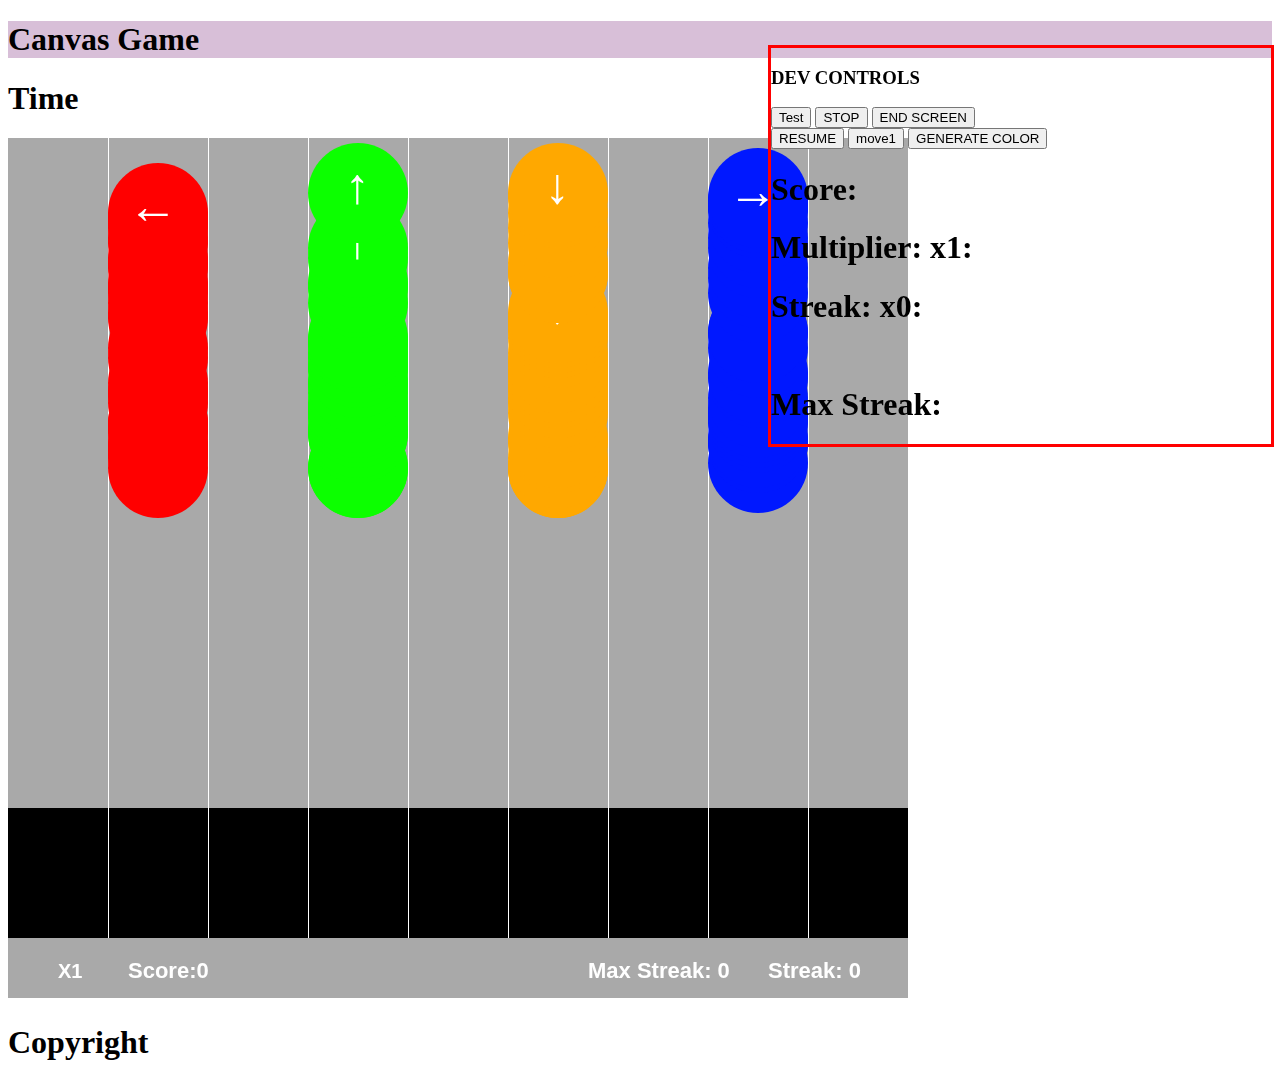
==== GuitarHero/html/game.html @ f7a1feea "dev-1" ====
<!DOCTYPE html>
<html lang="en">
<head>
    <meta charset="UTF-8">
    <meta http-equiv="X-UA-Compatible" content="IE=edge">
    <meta name="viewport" content="width=device-width, initial-scale=1.0">
    <title>Canvas Game</title>
    <link rel="stylesheet" href="../css/style.css">
    <!-- <script src="js/clean.js"></script> -->
        <!-- CSS only -->
    <link href="https://cdn.jsdelivr.net/npm/bootstrap@5.2.3/dist/css/bootstrap.min.css" rel="stylesheet" integrity="sha384-rbsA2VBKQhggwzxH7pPCaAqO46MgnOM80zW1RWuH61DGLwZJEdK2Kadq2F9CUG65" crossorigin="anonymous">
    <!-- JavaScript Bundle with Popper -->
    <script src="https://cdn.jsdelivr.net/npm/bootstrap@5.2.3/dist/js/bootstrap.bundle.min.js" integrity="sha384-kenU1KFdBIe4zVF0s0G1M5b4hcpxyD9F7jL+jjXkk+Q2h455rYXK/7HAuoJl+0I4" crossorigin="anonymous"></script>

</head>
<body class="container-fluid row p-0 m-0">

    <!-- Headder  -->
    <div class="row header  p-0 m-0 ">
      <h1 class="offset-5 col-2 text-center">Canvas Game</h1>
    </div>
        <div class="offset-3- col-6">
            <h1 id="timer">Time</h1>
            <canvas class="offset-6" id="marco" width="900" height="860"></canvas>
            <div class="dev">
                <h3>DEV CONTROLS</h3>
                <button onclick="generateNewColors()">Test</button>
                <button onclick="stopPlaying()">STOP</button>
                <button onclick="endScreen()">END SCREEN</button>
                <br>
                <button onclick="resumePlaying()">RESUME</button>
                <button onclick="moveRandomTiles()">move1</button>
                <button onclick="generateNewColors()">GENERATE COLOR</button>
                <div class="scores">
                    <h1 id="score">Score:</h1>
                    <h1 id="multiplier">Multiplier: x1:</h1>
                    <h1 id="streak">Streak: x0:</h1>
                    <br>
                    <h1 id="maxStreak">Max Streak: </h1>
                </div>
            </div>   
        </div>
    <div class="row footer  p-0 m-0 ">
      <h1 class="offset-5 col-2 text-center">Copyright</h1>
    </div>
</body>
<script src="../js/clean.js" ></script>

</html>
---- GuitarHero/css/style.css ----
.dev{
    position: absolute;
    top: 5%;
    left: 60%;
    border: solid red;
    width: 500px;
}


/* MENU STYLES  */

.header{
    background-color: thistle;
}
.main{
    background-color: thistle;
    height: 800px;
    width: 900px;
    color: white;
}
.optionMenu{
    font-size: 1.5em;
    background-color: whitesmoke;
    color: thistle;
    border: solid 2px plum;
    height: 50px;
}
.controllersGuide{   
    font-size: 1.5em;
    background-color: whitesmoke;
    color: thistle;
    border: solid 2px plum;
    height: 50px;
}

table {
    width: 80%;
    margin: 1rem auto;
    border-collapse: collapse;
    border: 2px solid white;

  }
  
  th, td {
    padding: 0.5rem;
    text-align: left;
    border: 2px solid white;
  }
  
  th {
    
    text-align: center;
    background-color: black
  }
  tr:hover {
    background-color: #000000;
  }
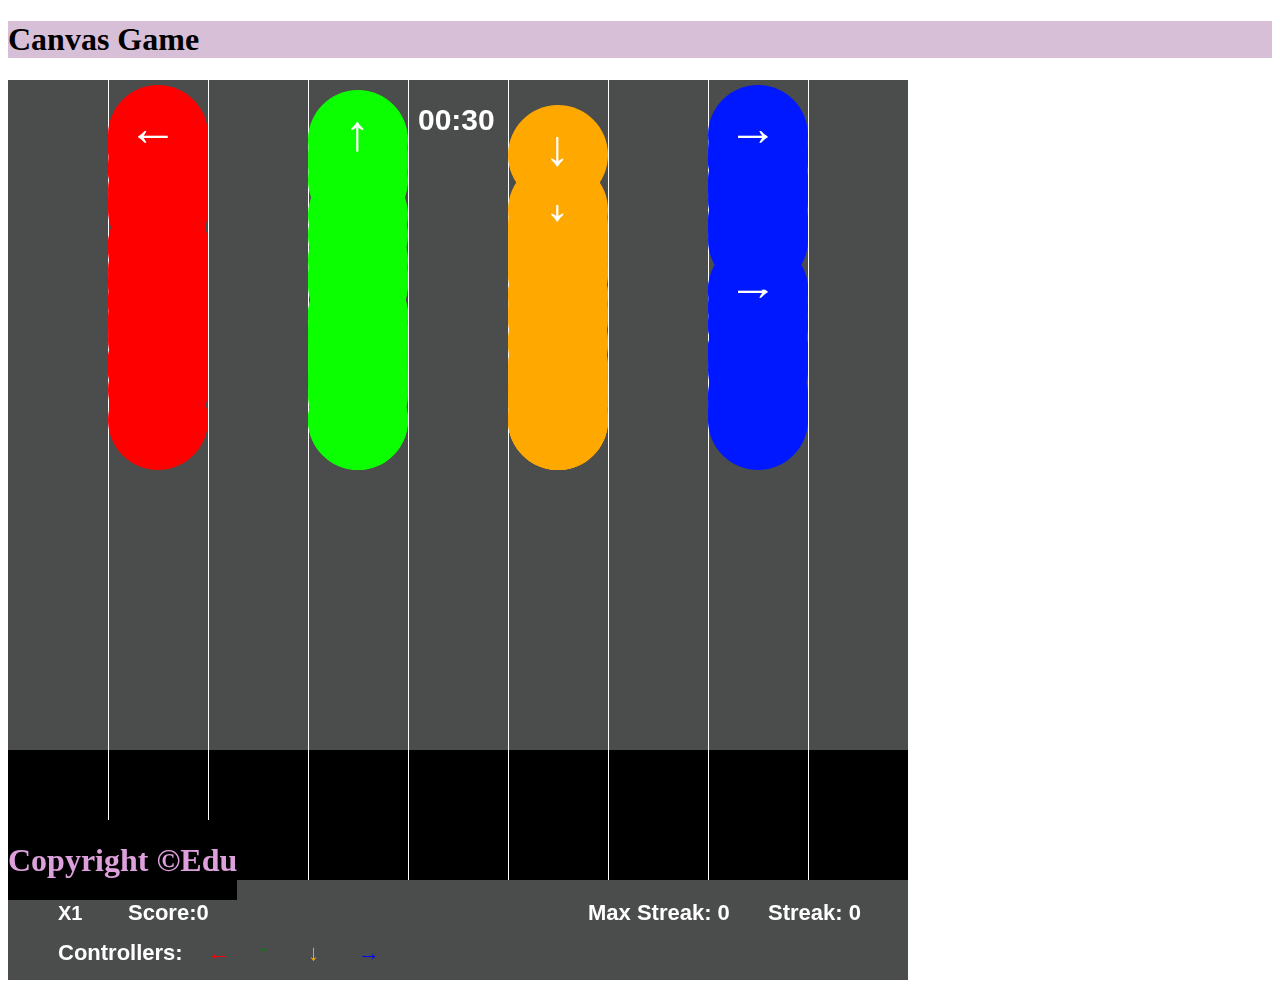
==== commit 5443c77c: "release v.1" ====
--- a/GuitarHero/html/game.html
+++ b/GuitarHero/html/game.html
@@ -16,13 +16,14 @@
 <body class="container-fluid row p-0 m-0">
 
     <!-- Headder  -->
+    <!-- Headder  -->
     <div class="row header  p-0 m-0 ">
-      <h1 class="offset-5 col-2 text-center">Canvas Game</h1>
-    </div>
-        <div class="offset-3- col-6">
-            <h1 id="timer">Time</h1>
-            <canvas class="offset-6" id="marco" width="900" height="860"></canvas>
-            <div class="dev">
+        <h1 class="offset-5 col-2 text-center">Canvas Game</h1>
+      </div>
+        <div class="offset-3 col-6" >
+            <canvas class="offset-1 col-10 mt-3" id="marco" width="900" height="900"></canvas>
+        </div>
+            <!-- <div class="dev">
                 <h3>DEV CONTROLS</h3>
                 <button onclick="generateNewColors()">Test</button>
                 <button onclick="stopPlaying()">STOP</button>
@@ -38,10 +39,9 @@
                     <br>
                     <h1 id="maxStreak">Max Streak: </h1>
                 </div>
-            </div>   
-        </div>
+            </div>    -->
     <div class="row footer  p-0 m-0 ">
-      <h1 class="offset-5 col-2 text-center">Copyright</h1>
+      <h1 class="offset-5 col-2 text-center">Copyright ©Edu</h1>
     </div>
 </body>
 <script src="../js/clean.js" ></script>
--- a/GuitarHero/css/style.css
+++ b/GuitarHero/css/style.css
@@ -11,6 +11,12 @@
 
 .header{
     background-color: thistle;
+}
+.footer{
+  background-color: black;
+  color: plum;
+  position: absolute;
+  bottom: 0;
 }
 .main{
     background-color: thistle;
@@ -31,6 +37,14 @@
     color: thistle;
     border: solid 2px plum;
     height: 50px;
+}
+.controllerTips{
+  background-color: rgb(112, 112, 112);
+  height: 100px;
+  width: 900px;
+  color: white;
+  font-size: 22px;
+  font-family:sans-serif;
 }
 
 table {
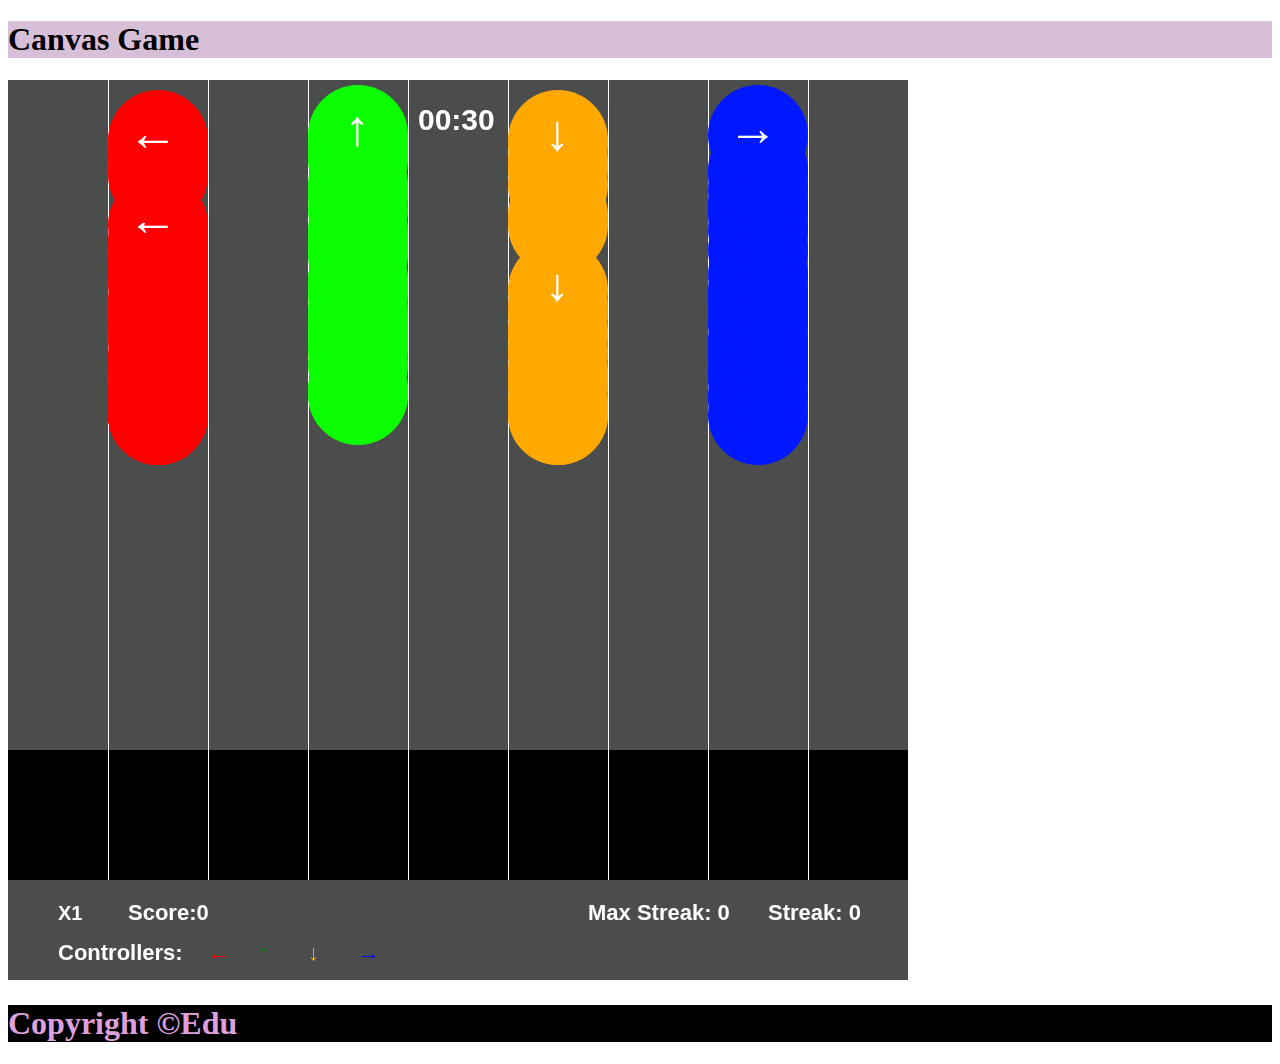
==== commit ce19fef2: "WIP" ====
--- a/GuitarHero/html/game.html
+++ b/GuitarHero/html/game.html
@@ -40,7 +40,7 @@
                     <h1 id="maxStreak">Max Streak: </h1>
                 </div>
             </div>    -->
-    <div class="row footer  p-0 m-0 ">
+    <div class="row footer fixed-bottom p-0 m-0 ">
       <h1 class="offset-5 col-2 text-center">Copyright ©Edu</h1>
     </div>
 </body>
--- a/GuitarHero/css/style.css
+++ b/GuitarHero/css/style.css
@@ -15,8 +15,7 @@
 .footer{
   background-color: black;
   color: plum;
-  position: absolute;
-  bottom: 0;
+
 }
 .main{
     background-color: thistle;
